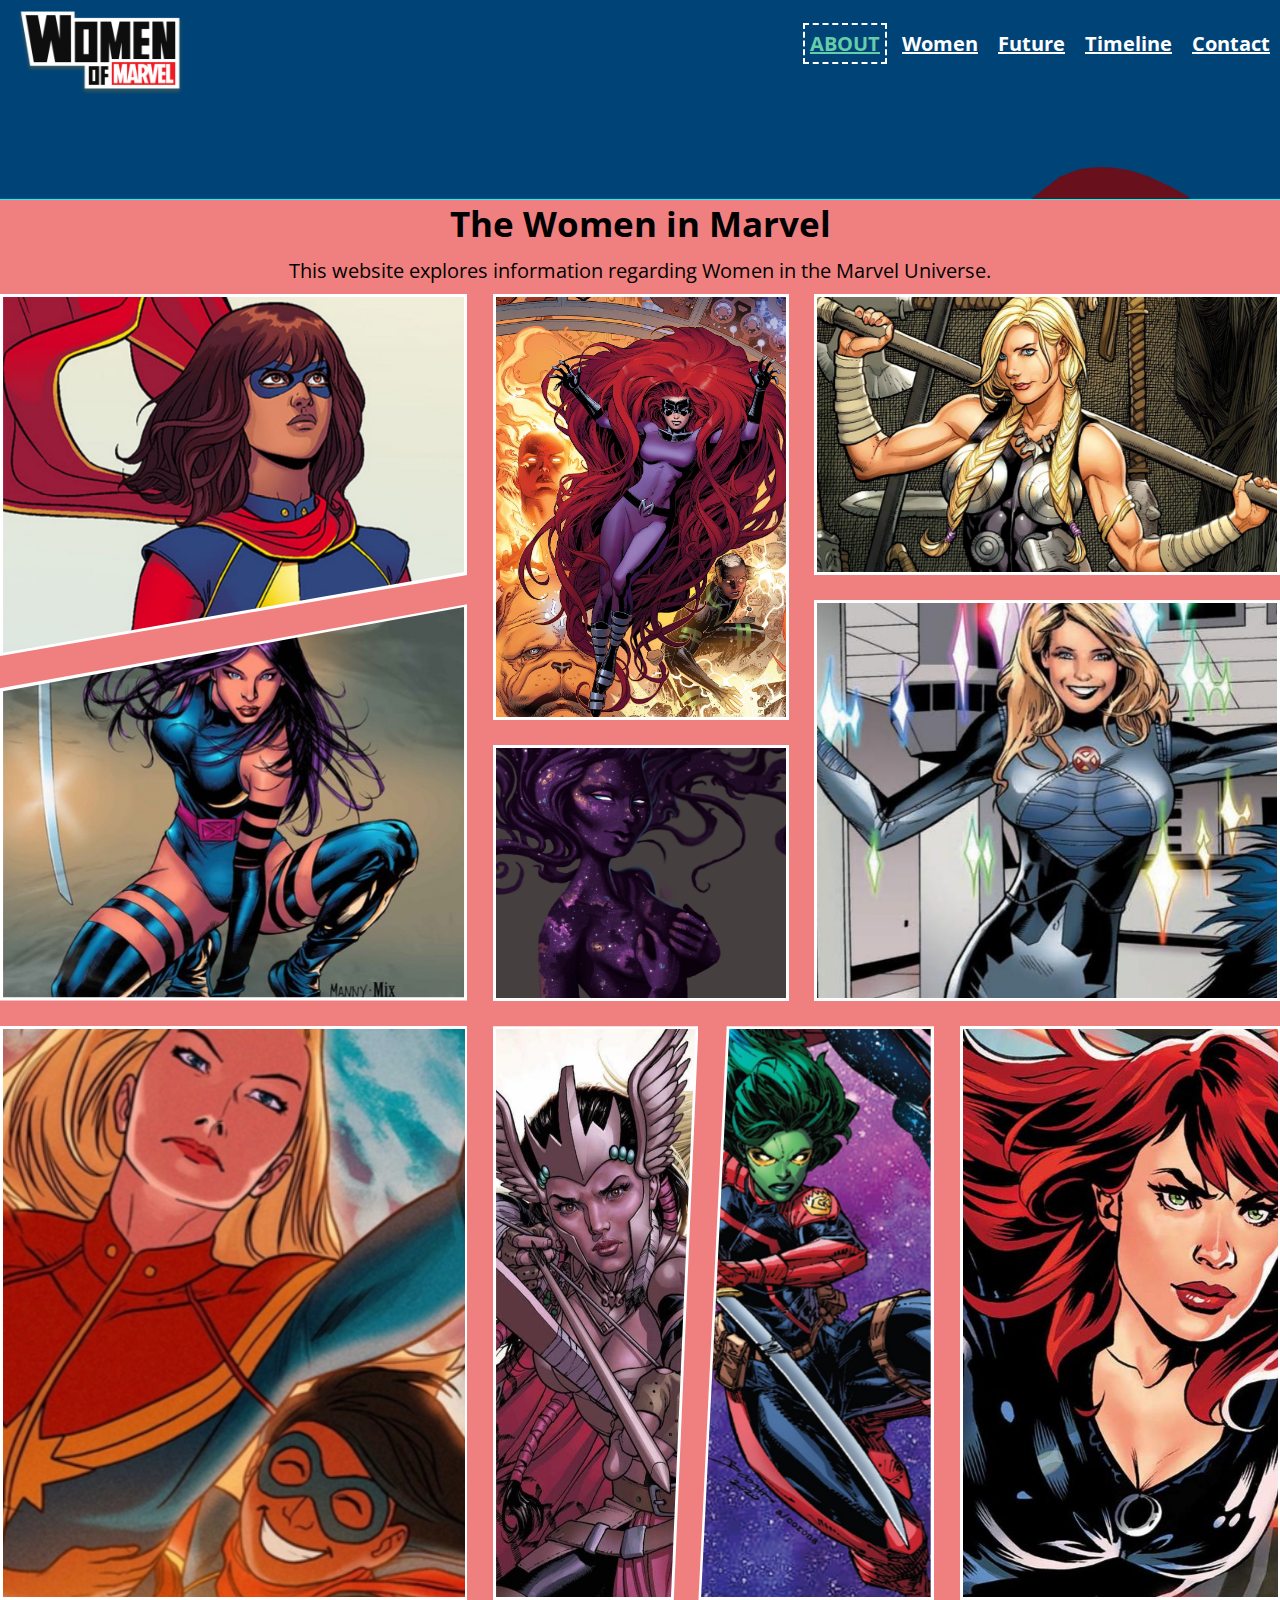
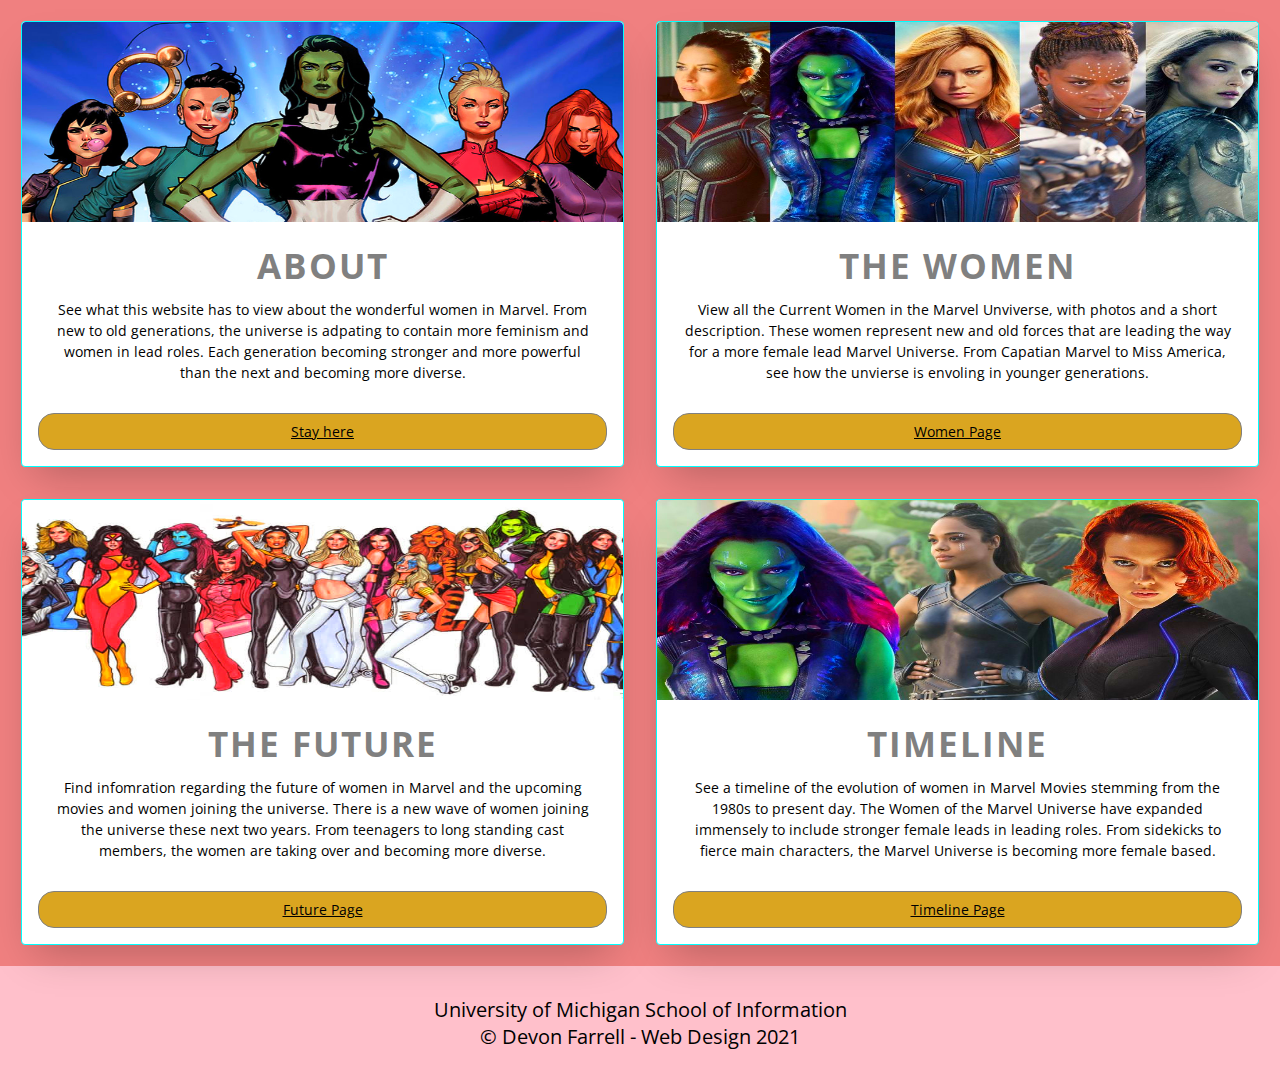
==== index.html @ 2d536907 "Add files via upload" ====
<!DOCTYPE html>
<html lang="en">
  <head>
    <meta charset="UTF-8">
    <meta name="viewport" content="width=device-width, initial-scale=1.0">
    <link href="https://fonts.googleapis.com/css?family=Open+Sans"  rel="stylesheet">
    <link rel="shortcut icon" type="image/png" href="images/Women-of-the-MCU-25fzrrv-683x1024.jpeg"/>
    <link rel="stylesheet" type="text/css" href="css/html5reset.css">
    <link rel="stylesheet" type="text/css" href="css/style.css">

  <!-- Global site tag (gtag.js) - Google Analytics -->
<script async src="https://www.googletagmanager.com/gtag/js?id=G-ZWG36BC7F6"></script>
<script>
  window.dataLayer = window.dataLayer || [];
  function gtag(){dataLayer.push(arguments);}
  gtag('js', new Date());

  gtag('config', 'G-ZWG36BC7F6');
</script>

    <!-- Imgaes obtained from  https://www.marvel.com/comics/discover/692/women-of-marvel 
      https://www.marvel.com/comics/discover/692/women-of-marvel
      https://www.marvel.com/watch/digital-series/women-of-marvel 
      https://cafemom.com/parenting/222445-marvel-inspired-baby-girl-names
      https://thetempest.co/2018/05/16/entertainment/marvel-cinematic-universe-sexism/
      https://cutewallpaper.org/23/aesthetic-marvel-wallpaper/view-page-23.html 
      https://theconversation.com/why-america-needs-marvel-superhero-kamala-khan-now-more-than-ever-72401
      https://screenrant.com/black-widow-killed-her-brother-marvel-comics/
      https://www.nytimes.com/2019/03/05/movies/captain-marvel-history.html
      https://www.google.com/search?q=she-hulk+cartoon&rlz=1C5CHFA_enUS941US941&source=lnms&tbm=isch&sa=X&ved=2ahUKEwiNkayW6Mr0AhUSH80KHfHSCnwQ_AUoAXoECAIQAw&biw=1440&bih=732&dpr=2#imgrc=QHHN707uwCcCVM
      https://x-men.fandom.com/wiki/Moonstar
      https://www.cbr.com/inhumans-medusa-abc-marvel/
      https://www.looper.com/204862/storms-entire-backstory-explained/
      https://www.pinterest.ch/pin/393783561150736973/
      https://cmro.travis-starnes.com/character_details.php?character=577
      https://www.pinterest.com/synrahe/rogue-xmen/
      https://x-men.fandom.com/wiki/Dazzler
      https://marvel.fandom.com/wiki/Gamora_Zen_Whoberi_Ben_Titan_(Earth-7528)
      https://www.marvel.com/articles/comics/kitty-pryde-is-on-a-boat
      https://marvel-dc.fandom.com/wiki/Psylocke
      https://www.denofgeek.com/movies/captain-marvel-2-is-a-ms-marvel-and-monica-rambeau-team-up-movie/
  -->


    <title>Women in Marvel</title>
    </head>

    <body>
      <div class="skip"><a href="#skip">Skip to Main Content</a></div>
      <header>
      <img src="images/900x506_1.png" alt="Women in Marvel Logo" id = "logo">
    
      <nav>
        <ul>
          <li class="current"><a href="index.html">About</a></li>
          <li><a href="women.html">Women</a></li>
          <li><a href="future.html">Future</a></li>
          <li><a href="timeline.html">Timeline</a></li>
          <li><a href="contact.html">Contact</a></li>
        </ul>
        </nav>
    
      </header>
   <main class="main" id="skip">

    <h1>The Women in Marvel</h1>
    <p>This website explores information regarding Women in the Marvel Universe.</p>

  
    <section class="grid">
      <figure>
        <img src="images/image-20170213-15803-1i7jott.jpeg" alt="Ms. Marvel Cartoon Character">
        <figcaption>
          <div><div><h3>Kamala</h3></div></div>
        </figcaption>
      </figure>
      <figure>
        <img src="images/Uncanny_Inhumans_Vol_1_1_Cheung_Connecting_Variant_B_Textless.jpeg" alt=" Medusa Cartoon Character with red hair and purple custome ">
        <figcaption>
          <div><div><h3>Medusa</h3></div></div>
        </figcaption>
      </figure>
      <figure>
        <img src="images/val_featured.jpeg" alt="Blonde Cartoon Character Valrkyie with her hammer">
        <figcaption>
          <div><div><h3>Valkryie</h3></div></div>
        </figcaption>
      </figure>
      <figure>
        <img src="images/Did8sdkWkAANkud.jpeg" alt="Psylocke Character with her blue custome and purple hair leaning downwards">
        <figcaption>
          <div><div><h3>Psylocke</h3></div></div>
        </figcaption>
      </figure>
      <figure>
        <img src="images/dalb04y-014a0afa-181f-4bcb-8e70-4d64b7e456c9.jpeg" alt="Cartoon Singularity in all purple and white eyes ">
        <figcaption>
          <div><div><h3>Singularity</h3></div></div>
        </figcaption>
      </figure>
      <figure>
        <img src="images/Alison_Blaire.jpeg" alt="Blone cartoon Dazzler with a grey coustume and smiling">
        <figcaption>
          <div><div><h3>Dazzler</h3></div></div>
        </figcaption>
      </figure>
      <figure>
        <img src="images/captain-marvel-2-kamala-khan.jpeg" alt="Old version cartoon Carol Danvers with red coustime and Ms. Marvel in the back ">
        <figcaption>
          <div><div><h3>Carol Danvers</h3></div></div>
        </figcaption>
      </figure>
      <figure>
        <img src="images/0_6acd_0.jpeg" alt=" Dani Moonstar is her godess costume holding bow and arrow">
        <figcaption>
          <div><div><h3>Dani Moonstar</h3></div></div>
        </figcaption>
      </figure>
      <figure>
        <img src="images/Gamora_Zen_Whoberi_Ben_Titan_(Earth-7528)_from_Guardians_of_the_Galaxy_Vol_6_13_cover_001.jpeg" alt=" Green cartoon Gamora lunging with a sword">
        <figcaption>
          <div><div><h3>Gamora</h3></div></div>
        </figcaption>
      </figure>
      <figure>
        <img src="images/Black-Widow-Widows-Sting-Marvel-Comic.jpeg" alt="Black Widow with logo covering her eye">
        <figcaption>
          <div><div><h3>Black Widow</h3></div></div>
        </figcaption>
      </figure>
    </section>

    <script>
      var grid = document.querySelector('.grid'),
     imgs = document.images,
     len = imgs,
     counter = 0;
 
   [].forEach.call( imgs, function( img ) {
     img.addEventListener( 'load', incrementCounter, false );
   } );
 
   function incrementCounter() {
     counter++;
     if ( counter != or == len ) {
       grid.classList.add('revelead');
     }
   }
 
   var images = document.querySelectorAll('img');
 
  //  [].forEach.call( images, function( img ) {
  //  img.addEventListener("load", function() {
  //    this.parentNode.style.opacity = '1';
  //  });
  //  });
 
  for (let image of images) {
  image.addEventListener("load", function() {
    this.parentNode.style.opacity = '1';
  });}
  

     </script> 

    <ul class="cards-index">
      <li class="cards__item">
        <div class="card-index">
          <div class="card__image">
            <img src='images/clean.jpeg' alt="The Women of Marvel">
          </div>
          <div class="card__content">
            <div class="card__title">
              <h2>About</h2>
            </div>
            <p class="card__text">
              See what this website has to view about the wonderful women in Marvel. From new to old generations, the universe is adpating to contain more feminism and women in lead roles. Each generation becoming stronger and more powerful than the next and becoming more diverse. </p>
              <a href="about.html" class="btn--block-2">Stay here</a>
          </div>
        </div>
      </li>
      <li class="cards__item">
        <div class="card-index">
          <div class="card__image">
            <img src="images/Marvels-all-female-Avengers-team-cast.jpeg" alt="Main New Women in Marvel">
          </div>
          <div class="card__content">
            <div class="card__title">
              <h2>The Women</h2>
            </div>
            <p class="card__text">
              View all the Current Women in the Marvel Unviverse, with photos and a short description. These women represent new and old forces that are leading the way for a more female lead Marvel Universe. From Capatian Marvel to Miss America, see how the unvierse is envoling in younger generations.
            </p>
            <a href="women.html" class="btn--block-2">Women Page</a>
          </div>
        </div>
      </li>
      <li class="cards__item">
        <div class="card-index">
          <div class="card__image">
            <img src="images/featured-img-of-post-222445.jpeg" alt="Cartoom Women in Marvel">
          </div>
          <div class="card__content">
            <div class="card__title">
              <h2>The Future</h2>
            </div>
            <p class="card__text">Find infomration regarding the future of women in Marvel and the upcoming movies and women joining the universe. There is a new wave of women joining the universe these next two years. From teenagers to long standing cast members, the women are taking over and becoming more diverse.</p>
            <a href="future.html" class="btn--block-2">Future Page</a>
          </div>
        </div>
      </li>
      <li class="cards__item">
        <div class="card-index">
          <div class="card__image">
            <img src="images/Marvel-MCU-Female-Team-Up-Valkyrie.jpeg" alt="Valkryie Women in Marvel Team">
          </div>
          <div class="card__content">
            <div class="card__title">
              <h2>Timeline</h2>
            </div>
            <p class="card__text">
              See a timeline of the evolution of women in Marvel Movies stemming from the 1980s to present day. The Women of the Marvel Universe have expanded immensely to include stronger female leads in leading roles. From sidekicks to fierce main characters, the Marvel Universe is becoming more female based.
            </p>
              <a href="timeline.html" class="btn--block-2">Timeline Page</a>
          </div>
        </div>
      </li>
    </ul>

</main>
<footer>
  <p>University of Michigan School of Information <br/>
    &copy; Devon Farrell - Web Design 2021</p>
</footer>
</body>
</html>
---- css/style.css ----
body{
	background-color: lightcoral;
	font-size: 14px;
	/* margin: 0;
	padding: 0; */
	font-family: 'Open Sans', serif;
  }
  
img#logo{
	width: 200px;
	height: 100px;
}


.flip-box img{
	width: 500px;
	height: 200px;

}

p{
	font-size:20px;
	text-align: center;
	padding:10px;
}

.column-2 p{
	font-size: 16px;
}

.flip-box-back h2{
	font-size: 25px;
	font-weight: bold;
}

.flip-box-back p, .flip-box-back h2{
	padding: 10px;
}


h1, h2{
	text-align: center;
	font-weight: bold;
	font-size:35px;
  }

h3{
	  font-size: 25px;
  }

.card h2{
	  font-size:30px;
  }

li.current a{
	color: mediumaquamarine;
	text-transform: uppercase;
	border: 2px dashed white;
}


/* nav ul{
	list-style-type: none;
} */
  
nav li{
	display: inline;
	padding: 5px;
}
  
nav{
	padding: 25px 0;     
	text-align: left;
  }


nav a{
	color: white;
	font-weight: bold;
	text-decoration: underline;
	font-size: 20px;
	padding: 5px;
  }

 

.skip a{
    background: white;
    left: 0;
    padding: 6px;
    position: absolute;
    top: -40px;
    -webkit-transition: top 1s ease-out;
    transition: top 1s ease-out;
    z-index: 1;
  }

.skip a:focus{
    top: 20px;
    color: black;
    text-decoration-style: solid;
  }

header{
	background-color: blue;
	width: 100%;
	/* height: 100px; */
	border-bottom: 1px solid aqua;
	background-attachment: fixed; 
	background-position: center; 
	background-size: cover; 
	color: white;
	background-image: url("../images/High_resolution_wallpaper_background_ID_77700576541.jpeg");
	background-repeat: no-repeat;
  }

footer{
	  text-align: center;
	  background-color: pink;
	  padding: 20px;
  }

  /* moblie */

header{
	display: flex;
	flex-direction: column;
	align-items: center;
}
 
nav ul {
	display: flex;
	flex-direction: column;
	justify-content: space-between; 
} 

  /* Page One */

  .btn--block-2{
	background-color: goldenrod;
	border: 1px solid grey;
	border-radius: 1rem;
	color: black;
	text-align: center;
	padding: 0.5rem;
  }
  
  .btn--block {
	display: block;
	width: 100%;
  }
   
  .cards-index {
	display: flex;
	flex-wrap: wrap;
	list-style: none;
	margin: 5px;
	padding: 0;
  }
  
  .cards__item {
	display: flex;
	padding: 1rem;
   
  }
  
  .card-index {
	background-color: white;
	border: 1px solid aqua;
	border-radius: 0.25rem;
	box-shadow: 0 20px 40px -14px rgba(0,0,0,0.25);
	display: flex;
	flex-direction: column;
	overflow: hidden;
	
	}
  
  
  .card__content {
	display: flex;
	flex: 1 1 auto;
	flex-direction: column;
	padding: 1rem;
  }
  
.card__image {
	background-position: center center;
	background-repeat: no-repeat;
	background-size: cover;
	border-top-left-radius: 0.25rem;
	border-top-right-radius: 0.25rem;
	filter: contrast(70%);
	filter: saturate(180%);
	overflow: hidden;
	position: relative;
	transition: filter 0.5s cubic-bezier(.43,.41,.22,.91);
   
  }
  
  
.card__title {
	color: gray;
	font-size: 1.25rem;
	font-weight: 300;
	letter-spacing: 2px;
	text-transform: uppercase;
  }
  
  .card__text {
	flex: 1 1 auto;
	font-size: 0.875rem;
	line-height: 1.5;
	margin-bottom: 1.25rem;
  }
  

.grid {
	position: relative;
	display: grid;
	grid-template-columns: 1.167fr 0.45fr .225fr 0.3fr 0.8fr;
	grid-template-rows: 0.44fr 0.1875fr 0.4fr .9fr;
	grid-gap: var(--gutter);
  } 
 
  .grid {
    grid-template-columns: 1fr;
  }
  /* .grid figure {
    grid-column-end: div 1!important;
    grid-row: auto!important;
  }  */
  
  .grid figure {
	overflow: hidden;
	background: var(--main-color);
	position: relative;
	opacity: 0;
	transition: .2s;
  
	/* Fix for Safari 10  */
	 display: flex;
	flex-direction: column;
  }
  
  .grid figure img {
	vertical-align: middle;
	width: 100%;
	height: 100%;
	object-fit: cover;
	transition: .2s;
	will-change: transform;
	clip-path:
	  polygon(
		var(--border-width) var(--border-width),
		calc(100% - var(--border-width)) var(--border-width),
		calc(100% - var(--border-width)) calc(100% - var(--border-width)),
		var(--border-width) calc(100% - var(--border-width))
	  );
  
	/* Fix for Safari 10 */
	flex-grow: 1;
  }
  
  /* figure:hover img {
	/*transform: scale(.995);*/
  /* } */ 
  
  /* ========= LAYOUT AND CLIP-PATH ======== */
  
  .grid figure:nth-child(1) {
	grid-column: 1 / 2;
	grid-row: 1 / 3;
	clip-path: polygon(0 0, 100% 0, 100% 66%, 0% 85%);
  }
  .grid figure:nth-child(1) img {
	clip-path:
	  polygon(
		var(--border-width) var(--border-width),
		calc(100% - var(--border-width)) var(--border-width),
		calc(100% - var(--border-width)) calc(66% - var(--border-width)),
		var(--border-width) calc(85% - var(--border-width))
	  );
	/*min-height: 30.5vw;*/
  }
  
  .grid figure:nth-child(2) {
	grid-column: 2 / 4;
	grid-row: 1 / 3;
  }
  
  .grid figure:nth-child(3) {
	grid-column: 4 / 6;
	grid-row: 1 / 2;
  }
  
  .grid figure:nth-child(4) {
	grid-column: 1 / 2;
	grid-row: 2 / 4;
	clip-path: polygon(0 22%, 100% 4px, 100% 100%, 0% 100%);
  }
  .grid figure:nth-child(4) img {
	clip-path:
	  polygon(
		var(--border-width) calc(22% + var(--border-width)),
		calc(100% - var(--border-width)) 7px,
		calc(100% - var(--border-width)) calc(100% - var(--border-width)),
		var(--border-width) calc(100% - var(--border-width))
	  );
  }
  
  .grid figure:nth-child(5) {
	grid-column: 2 / 4;
	grid-row: 3 / 4;
  }
  
  .grid figure:nth-child(6) {
	grid-column: 4 / 6;
	grid-row: 2 / 4;
  }
  
  .grid figure:nth-child(7) {
	grid-column: 1 / 2;
	grid-row: 4 / 5;
  }
  
  .grid figure:nth-child(8) {
	grid-column: 2 / 3;
	grid-row: 4 / 5;
	clip-path: polygon(
	  0 0,
	  100% 0,
	  88% 100%,
	  0% 100%
	);
	/*width: 115%;*/
	width: calc(100% + var(--gutter));
  }
  .grid figure:nth-child(8) img {
	clip-path:
	  polygon(
		var(--border-width) var(--border-width),
		calc(100% - var(--border-width)) var(--border-width),
		calc(88% - var(--border-width)) calc(100% - var(--border-width)),
		var(--border-width) calc(100% - var(--border-width))
	  );
  }
  
  .grid figure:nth-child(9) {
	grid-column: 3 / 5;
	grid-row: 4 / 5;
	clip-path: polygon(12% 0, 100% 0, 100% 100%, 0% 100%);
  }
  .grid figure:nth-child(9) img {
	clip-path:
	  polygon(
		calc(12% + var(--border-width)) var(--border-width),
		calc(100% - var(--border-width)) var(--border-width),
		calc(100% - var(--border-width)) calc(100% - var(--border-width)),
		var(--border-width) calc(100% - var(--border-width))
	  );
  }
  
  /* ======= CAPTION ======= */
  
  .grid figcaption {
	position: absolute;
	bottom: 0;
	left: 0;
	width: 100%;
	text-align: center;
	z-index: 2;
  }
  .grid figure:nth-child(1) figcaption {
	bottom: 15%;
	height: 17%;
	text-align: left;
	padding-left: 5%;
  }
  
  .grid figcaption h3 {
	font-weight: 400;
	color:  red;
	margin-bottom: 5px;
	font-size: calc(.5em + 1.7vw);
	/* line-height: 0.3;  */
  }
  
  /* Caption effect */
  
  figure:hover figcaption div {
	transform: none;
  }
  
  figure:hover figcaption:before,
  figure:hover figcaption:after {
	transform: scaleY(1);
  }
  
  figcaption:before,
  figcaption:after {
	content: '';
	position: absolute;
	bottom: 0;
	left: 0;
	width: 100%;
	background: white;
	height: 150%;
	transition: .3s;
	transform: scaleY(0);
	transform-origin: bottom;
	z-index: -1;
  }
  
  figcaption:before {
	clip-path: polygon(0% 0%, 100% 15%, 100% 100%, 0% 100%);
  }
  
  figcaption:after {
	height: 120%;
	background: rgb(0,0,0, 0.7);
	clip-path: polygon(0% 15%, 100% 0%, 100% 100%, 0% 100%);
  }
  
  figcaption div {
	margin: 0;
	transition: .3s transform;
	will-change: transform;
	backface-visibility: hidden;
  }
  
  figcaption > div {
	overflow: hidden;
	display: inline-block;
	transform: translateY(100%);
  }
  
  figcaption > div div {
	transform: translateY(-100%);
	display: inline-block;
  }
  

  :root {
	--main-color: white;
	--border-width: .24vw;
	--gutter: 2vw;
  }

 

  
/* Page Three */

*, *::before, *::after {
	box-sizing: border-box;
  }
  
  body .container-5 {
	margin: 0;
	color: white;
	background-color: white;
	font: 0/1 'Oswald', sans-serif;
	text-align: center;
  }
  
  .container-5 {
	margin: 0 auto;
	padding: 20px 5px;
  }
  
  .container-5 h1 {
	margin: 0 5px 15px;
	font-size: 45px;
	line-height: 1.2;
	color: black;
	text-transform: uppercase;
	text-shadow: 0 0 20px aqua;
  }
  
  /* .marvel {
	color: magenta;
  } */
  
  .container-5 input {
	position: absolute;
	left: -9999px;
  }
  
  .container-5 label {
	display: inline-block;
	position: relative;
	width: 200px;
	margin: 5px;
	padding: 10px 10px 10px 38px;
	background-color: #000;
	font-size: 18px;
	white-space: nowrap;
	cursor: pointer;
  }
  
  .container-5 label::before {
	content: '';
	display: block;
	position: absolute;
	top: 10px;
	left: 10px;
	width: 18px;
	height: 18px;
	border: 2px solid #fff;
	background-color: white;
  }
  
  .container-5 input:focus + label{ 
	outline: 1px solid #fff;
  }

  
  .container-5 input:checked + label::before{
	background-color: #c00;
  }

  
  /* width is controlled here and in media queries to ensure that there's always an even number of columns (prevents orphans) */
  .characters {
	display: inline-block;
	width: 100px;
	list-style-type: none;
	margin: 15px -5px 0;
	padding: 0;
  }

  .characters {
    width: 400px;
  } 
  
  .characters li {
	display: inline-block;
	position: relative;
	margin: 10px;
	padding: 0;
	width: 100px;
	height: 100px;
  }
  
  .characters h2 {
	display: none;
	position: absolute;
	z-index: 2;
	top: 70px;
	left: 0px;
	right: 0px;
	margin: 0;
	padding: 4px;
	border: 1px solid #fff;
	color: #fff;
	background-color: #000;
	font-size: 14px;
	font-weight: normal;
  }
  
  .characters img {
	width: 100px;  
	height: 100px;
	border: 4px solid #fff;
	border-radius: 50%;
	background-color: #fff;
	box-shadow: 0 0 20px #000;
	opacity: .25;
	transform: scale(.5);
  }
  
  #original:checked ~ .characters [data-teams~="original"] h2,
  #force:checked ~ .characters [data-teams~="force"] h2,
  #factor:checked ~ .characters [data-teams~="factor"] h2,
  #hellfire:checked ~ .characters [data-teams~="hellfire"] h2 {
	display: block;
  }
  
  #original:checked ~ .characters [data-teams~="original"] img,
  #force:checked ~ .characters [data-teams~="force"] img,
  #factor:checked ~ .characters [data-teams~="factor"] img,
  #hellfire:checked ~ .characters [data-teams~="hellfire"] img {
	animation: avatar .3s forwards;
  }
  
  /* fade in and expand image to full size, with a slight bounce */
  @keyframes avatar {
	70% {
	  opacity: 1;
	  transform: scale(1.1);
	}
	100% {
	  opacity: 1;
	  transform: scale(1);
	}
  }

.slideshow-container {
	position: relative;
	background: #f1f1f1f1;
  }
  
 
.mySlides {
	display: none;
	padding: 80px;
	text-align: center;
  }
  
  
.prev, .next {
	cursor: pointer;
	position: absolute;
	top: 50%;
	width: auto;
	margin-top: -30px;
	padding: 16px;
	color: #888;
	font-weight: bold;
	font-size: 20px;
	border-radius: 0 3px 3px 0;
	user-select: none;
  }
  
  
.next {
	position: absolute;
	right: 0;
	border-radius: 3px 0 0 3px;
  }
  

.prev:hover, .next:hover {
	background-color: rgba(0,0,0,0.8);
	color: white;
  }
  
.dot-container {
	text-align: center;
	padding: 20px;
	background: #ddd;
  }
  
.dot {
	cursor: pointer;
	height: 15px;
	width: 15px;
	margin: 0 2px;
	background-color: #bbb;
	border-radius: 50%;
	display: inline-block;
	transition: background-color 0.6s ease;
  }
  
.active, .dot:hover {
	background-color: #717171;
  }
  
q {
	font-style: italic;
}
  

.author {
	color: cornflowerblue;
}

.character{
	display: grid;
}


.column-2 {
	float: left;
	width: 50%;
	padding: 10px;
	background-color: white;
  }
  
.row-2:after {
	content: "";
	display: table;
	clear: both;
  }
  
* {
	box-sizing: border-box;
  }

button {
	height: 4em;
	width:130px;
	padding: 1.5em auto;
	margin: 1em auto;
	background-color:#f1f2ec;
	border: none;
	border-radius: 3px;
	color: black;
	text-transform: uppercase;
	letter-spacing: 0.5em;
	transition: all 0.2s cubic-bezier(.4,0,.2,1); 
	
}


  
  /* Page Two */


.container-4 {
	display: flex;
	flex-wrap: wrap;
	max-width: 800px;
	margin: 0 auto;
}

.single-box, .box-right {
	display: flex;
	flex-wrap: nowrap;
	justify-content: center;
	width: 100%;
}
.date-area {
	display: flex;
	background: linear-gradient(to right, #e7e7e7 45%, #000 45%, #000 45%, #e7e7e7 50%);
	order: 2;
	text-align: center;
	color: black;
	font-size: 28px;
	flex-basis: 100px;
}

.date-area>span {
	font-size: 20px;
	line-height: 70px;
	margin: auto;
	background: #14b6c1;
	width: 70px;
	height: 70px;
	border-radius: 50%;
}
.content-4 {
	text-align: center;
	padding: 20px;
	border-radius: 25px;
	color: black;
	order: 3;
	width: 80%;
	padding-left: 10px;
	background: #fff;
}
.content-4 {
	margin-bottom: 3%;
}

.content-4 h2 {
	margin: 0;
	font-size: 14px;
	text-transform: uppercase;
}
.content-4 h3 {
	margin: 5px;
	font-size: 14px;
	color: #000;
}


  /* Women Page */
  
.card {
	box-shadow: 0 4px 8px 0 rgba(0, 0, 0, 0.2); 
	padding: 16px;
	text-align: center;
	background-color: #f1f1f1;
	border: 1px solid aqua;
  }



.cards h2{
	font-size: 20px;
}

.cards p{
	font-size: 16px;
}

.cards {
	max-width: 1200px;
	margin: 0 auto;
	display: grid;
	grid-gap: 1rem;
	padding:10px;
	align-self:center;
  }



  /* Contact Form Page */

.flip-card {
	display: flex;
	background-color: transparent;
	width: 300px;
	height: 300px;
	border: 1px solid #f1f1f1;
	perspective: 1000px; /* Remove this if you don't want the 3D effect */
	margin: auto;
	justify-content: center;
  }

  div.flip-card-front img{
	  width: 300px;
	  height: 300px;
  }
  
  .flip-card-inner {
	position: relative;
	width: 100%;
	height: 100%;
	text-align: center;
	transition: transform 0.8s;
	transform-style: preserve-3d;
  }
  
 
  
.flip-card:hover .flip-card-inner,
.flip-card:focus-within .flip-card-inner,
.flip-card:active .flip-card-inner,
.flip-card:focus .flip-card-inner {
  transform: rotateY(180deg);
}


.flip-card-front, .flip-card-back {
	position: absolute;
	width: 100%;
	height: 100%;
	-webkit-backface-visibility: hidden; /* Safari */
	backface-visibility: hidden;
  }
  
  .flip-card-front {
	background-color: #bbb;
	color: black;
  }
  
  .flip-card-back {
	background-color: lightblue;
	color: black;
	transform: rotateY(180deg);
  }




  input[type=text], select, textarea{
	width: 100%;
	padding: 12px;
	border: 1px solid #ccc;
	border-radius: 4px;
	box-sizing: border-box;
	resize: vertical;
  }
  

  label {
	padding: 12px 12px 12px 0;
	display: inline-block;
  }
  
  input[type=submit] {
	background-color: rgb(0,255,255, 0.7)	
	;
	color: black;
	padding: 12px 20px;
	border: none;
	border-radius: 4px;
	cursor: pointer;
	float: right;
  }
  

  .container-2 {
	border-radius: 5px;
	background-color: #f2f2f2;
	padding: 20px;
  }
  
 
  .col-25 {
	float: left;
	width: 25%;
	margin-top: 6px;
  }
  

  .col-75 {
	float: left;
	width: 75%;
	margin-top: 6px;
  }
  
  .row-3:after {
	content: "";
	display: table;
	clear: both;
  }

  .col-25, .col-75, input[type=submit] {
    width: 100%;
    margin-top: 0;
  }

  /* animation */


#logo{
	animation-name: logo;
	animation-duration: 5s;
  }

@keyframes logo{
	from {opacity: 0.0; width: 50px;}
	to {opacity: 1.0; width: 200px;} 
  }	 

  

@media screen and (min-width:600px) { 

	img{
		height: 200px;
		width:100%;
	}


	div .card{
		/* height: 550px; */
		height: 100%;
		border: 2px solid aqua;
	}


	div .column {
	  grid-column: 2;
	  width: 50%;
	  padding-top: 20px;
	  margin-bottom: 20px;
	}

	
	  header {
		display: flex;
		flex-direction: row;
		align-items: start;
		justify-content: space-between;
		top: 0;
		width: 100%;
		height: 200px;
		/* width: 100%;
		position: fixed; */
	  }

	nav ul{
		display: flex;
		flex-direction: row;
	  }

	.cards {
		grid-template-columns: repeat(2, 1fr);
	}

	.cards__item{
		width:50%;
		
	}

	.cards_item::before {
		padding-top: 66.6%;
	  }

	.content-4, .custom {
		width: 40%;
	}
	.box-right .content-4 {
		order: 1;
		padding-right: 10px;
		border-radius: 25px;
	}
	.box-right .custom {
		order: 3;
	}

	.characters {
		width: 720px;
	  }

	  .characters img {
		width: 100px;
	  }
	
	.container-5 h1 {
		font-size: 60px;
	
	}

	.grid{
		grid-template-columns: 1.167fr 0.45fr .225fr 0.3fr 0.8fr;
	grid-template-rows: 0.44fr 0.1875fr 0.4fr .9fr;
	}

	/* .grid {
		grid-template-columns: 1fr 1fr;
		grid-template-rows: 200px;
		grid-auto-rows: 200px;
	  } 
		.grid figure {
		grid-column: auto!important;
		grid-row: auto!important;
		clip-path: unset!important;
	  }
	 
	  .grid figure:nth-child(2),
	  .grid figure:nth-child(8),
	  .grid figure:nth-child(9),
	  .grid figure:nth-child(10) {
		grid-row: auto / span 2 !important;
		width: auto;
	  }   */

}
	

@media screen and (min-width: 850px) { 
	img{
		height: 200px; 
		width: 100%;
	}


	div .card{
		height: 100%;
		border: 2px solid aqua;
	}

	div .column {
	  width: 50%;
	  padding-top: 20px;
	  margin-bottom: 20px;
	}

	header {
		display: flex;
		flex-direction: row;
		align-items: start;
		justify-content: space-between;
		top: 0;
		width: 100%;
		/* width: 100%;
		position: fixed; */
	  }

	  .nav ul{
		display: flex;
		flex-direction: row;
	  }

	  .cards {
		  grid-template-columns: repeat(3, 1fr);
  		}


	.cards_item::before {
		padding-top: 66.6%; 
	  }

	
	.cards__item{
		width:50%;
		
	}

	.cards__image{
		width: 80%;
		
	}

	.cards_item::before {
		padding-top: 66.6%;
	  }

	.content-4, .custom {
		width: 40%;
	}
	.box-right .content-4 {
		order: 1;
		padding-right: 10px;
		border-radius: 25px;
	}
	.box-right .custom {
		order: 3;
	}

	.characters {
		width: 960px;
	  }

	.characters img {
		width: 100px;
	  }

	.grid figure:nth-child(1) figcaption {
		padding-left: 0;
		height: 40px;
	  }

	





}

@media screen and (prefers-reduced-motion: reduce){

	#logo{
		animation: none;
	  }

	.flip-card-inner {
        transition: transform none;
    }

	#original:checked ~ .characters [data-teams~="original"] img,
	#force:checked ~ .characters [data-teams~="force"] img,
	#factor:checked ~ .characters [data-teams~="factor"] img,
	#hellfire:checked ~ .characters [data-teams~="hellfire"] img {
		animation: none;
		opacity: 100%;
	}

	figure:hover figcaption:before,
  figure:hover figcaption:after{
	  transform: none;
  }

	figcaption div {
		transform: none;
	}

	figcaption > div div{
		transform: none;
	}

	figcaption:before,
  figcaption:after {
	  transform: none;
  }

}
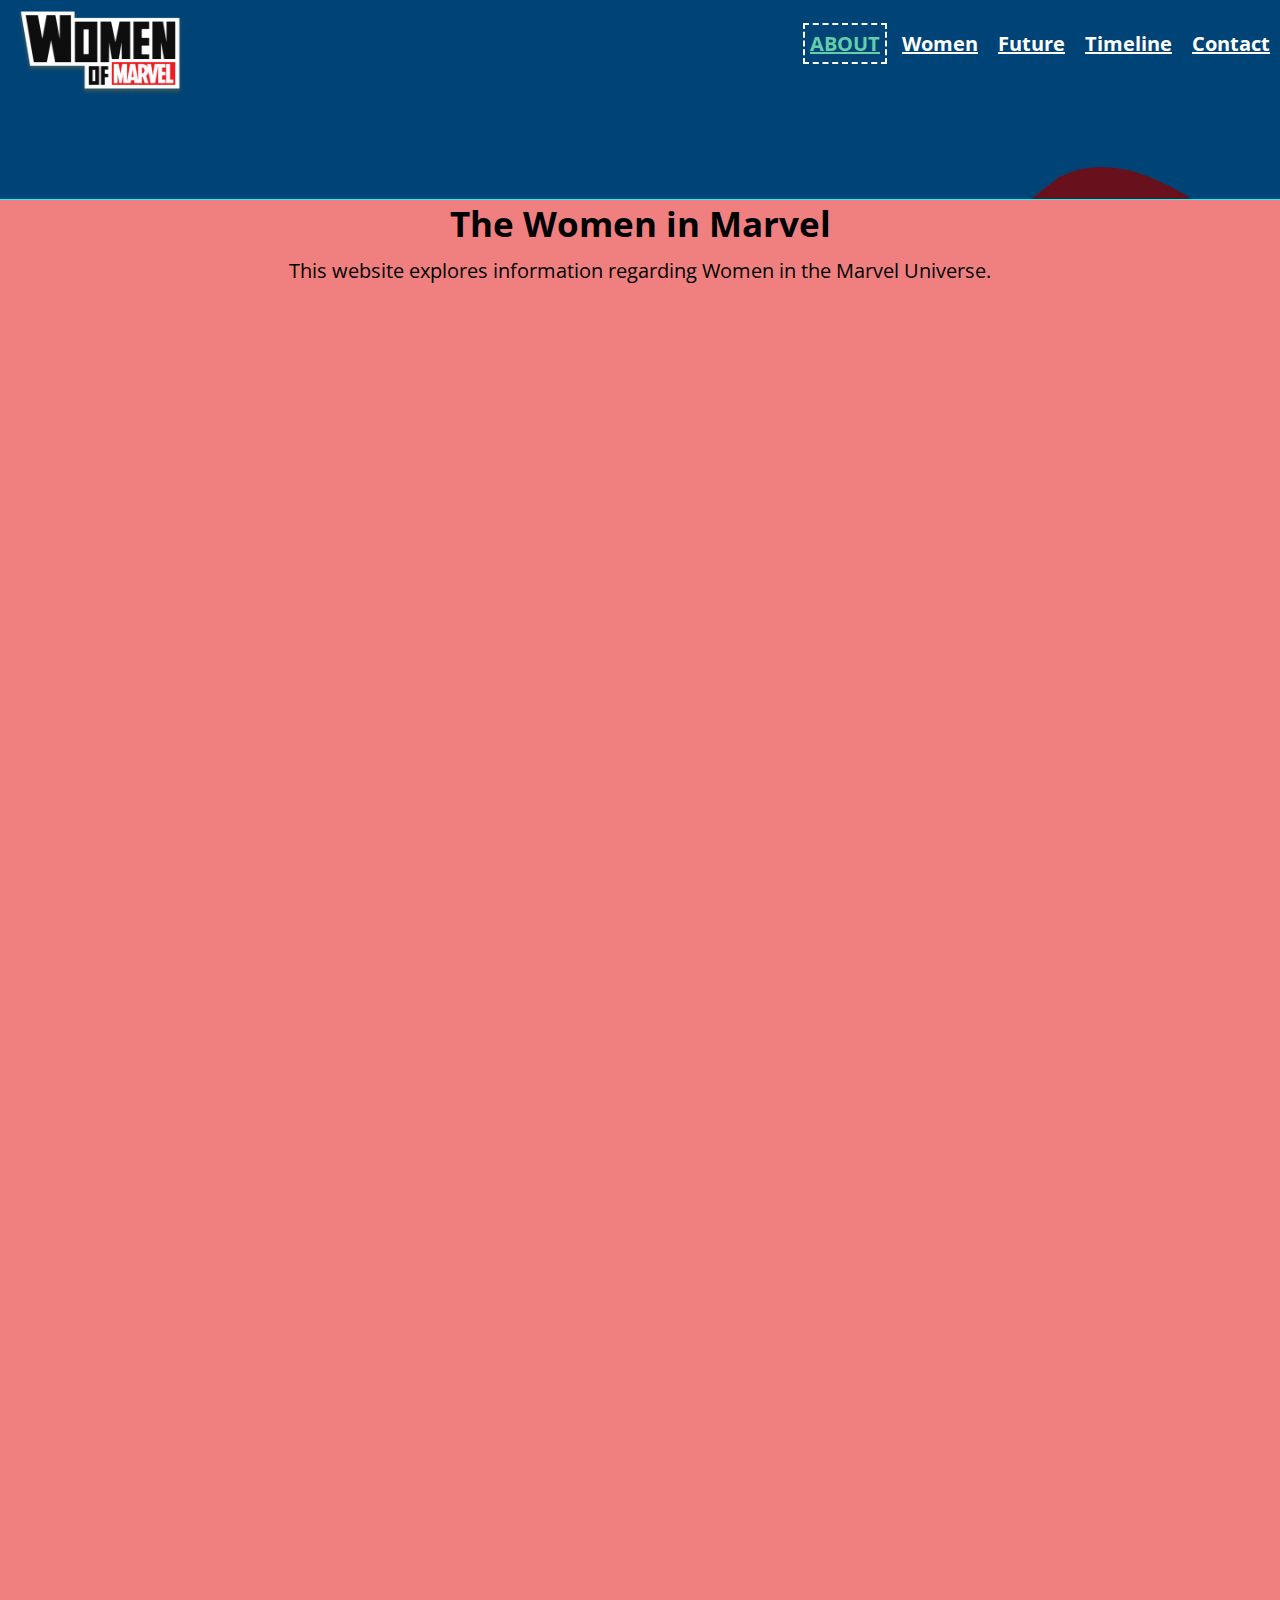
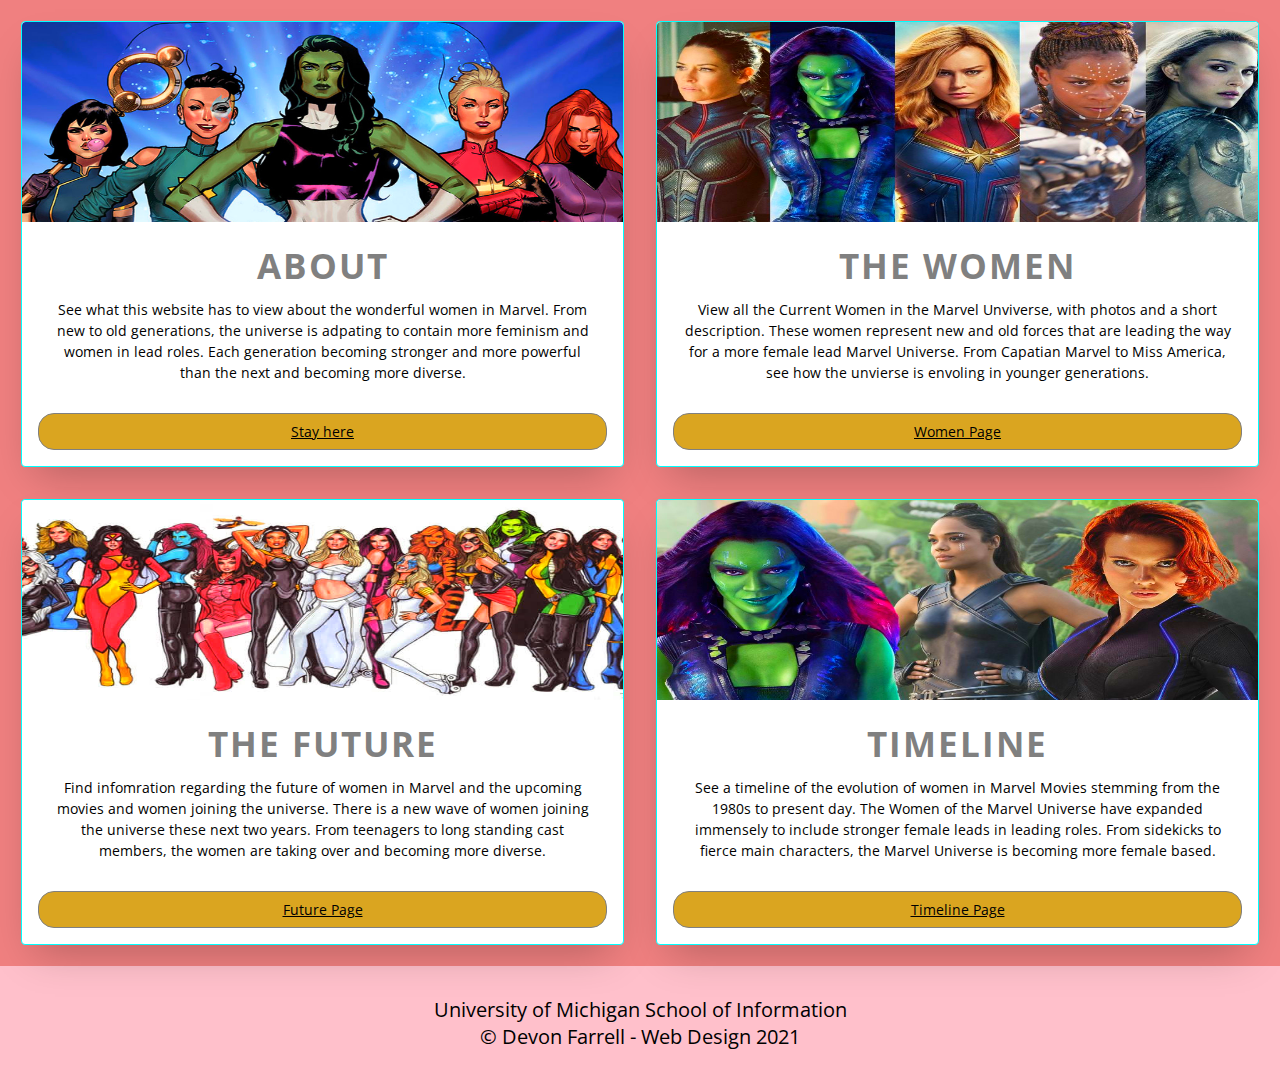
==== commit 2b70f1aa: "Add files via upload" ====
--- a/index.html
+++ b/index.html
@@ -140,20 +140,20 @@
      img.addEventListener( 'load', incrementCounter, false );
    } );
  
-   function incrementCounter() {
-     counter++;
-     if ( counter != or == len ) {
-       grid.classList.add('revelead');
-     }
-   }
+  //  function incrementCounter() {
+  //    counter++;
+  //    if ( counter === len ) {
+  //      grid.classList.add('revelead');
+  //    }
+  //  }
  
    var images = document.querySelectorAll('img');
  
-  //  [].forEach.call( images, function( img ) {
-  //  img.addEventListener("load", function() {
-  //    this.parentNode.style.opacity = '1';
-  //  });
-  //  });
+   [].forEach.call( images, function( img ) {
+   img.addEventListener("load", function() {
+     this.parentNode.style.opacity = '1';
+   });
+   });
  
   for (let image of images) {
   image.addEventListener("load", function() {
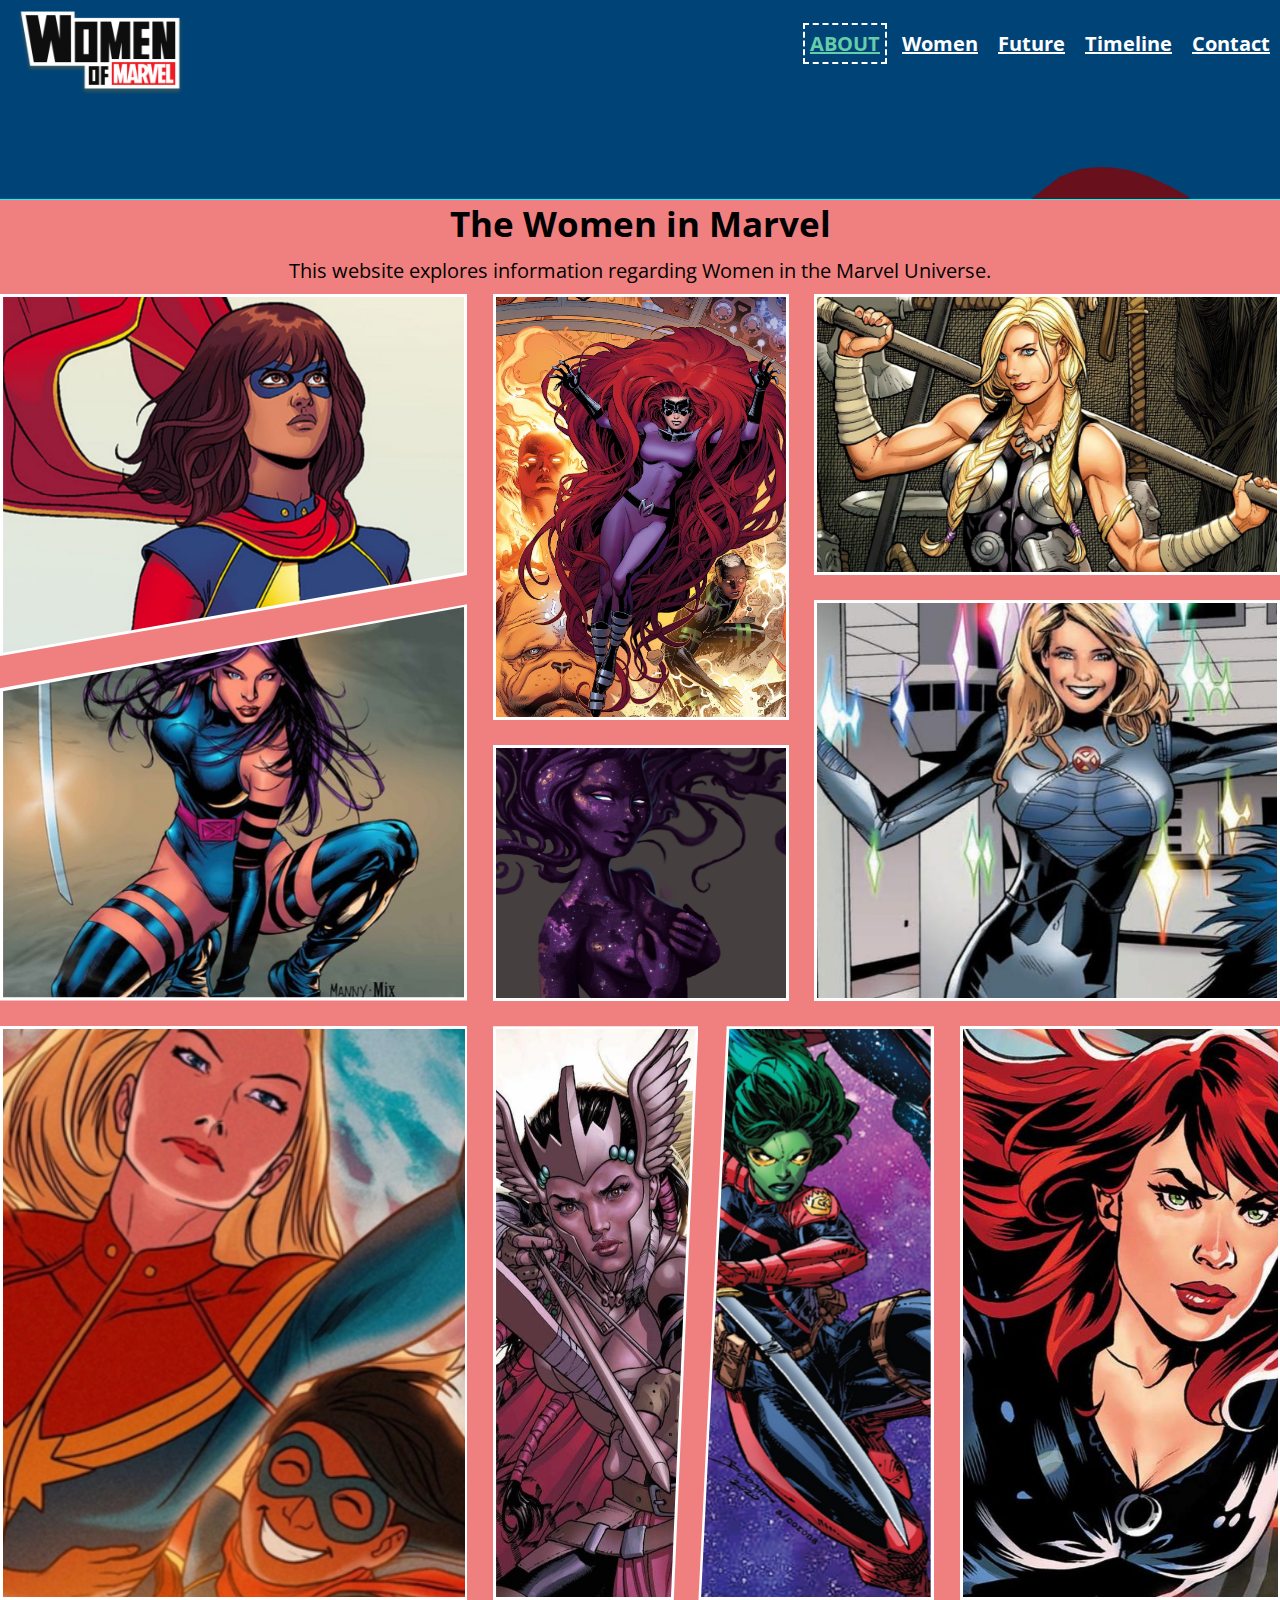
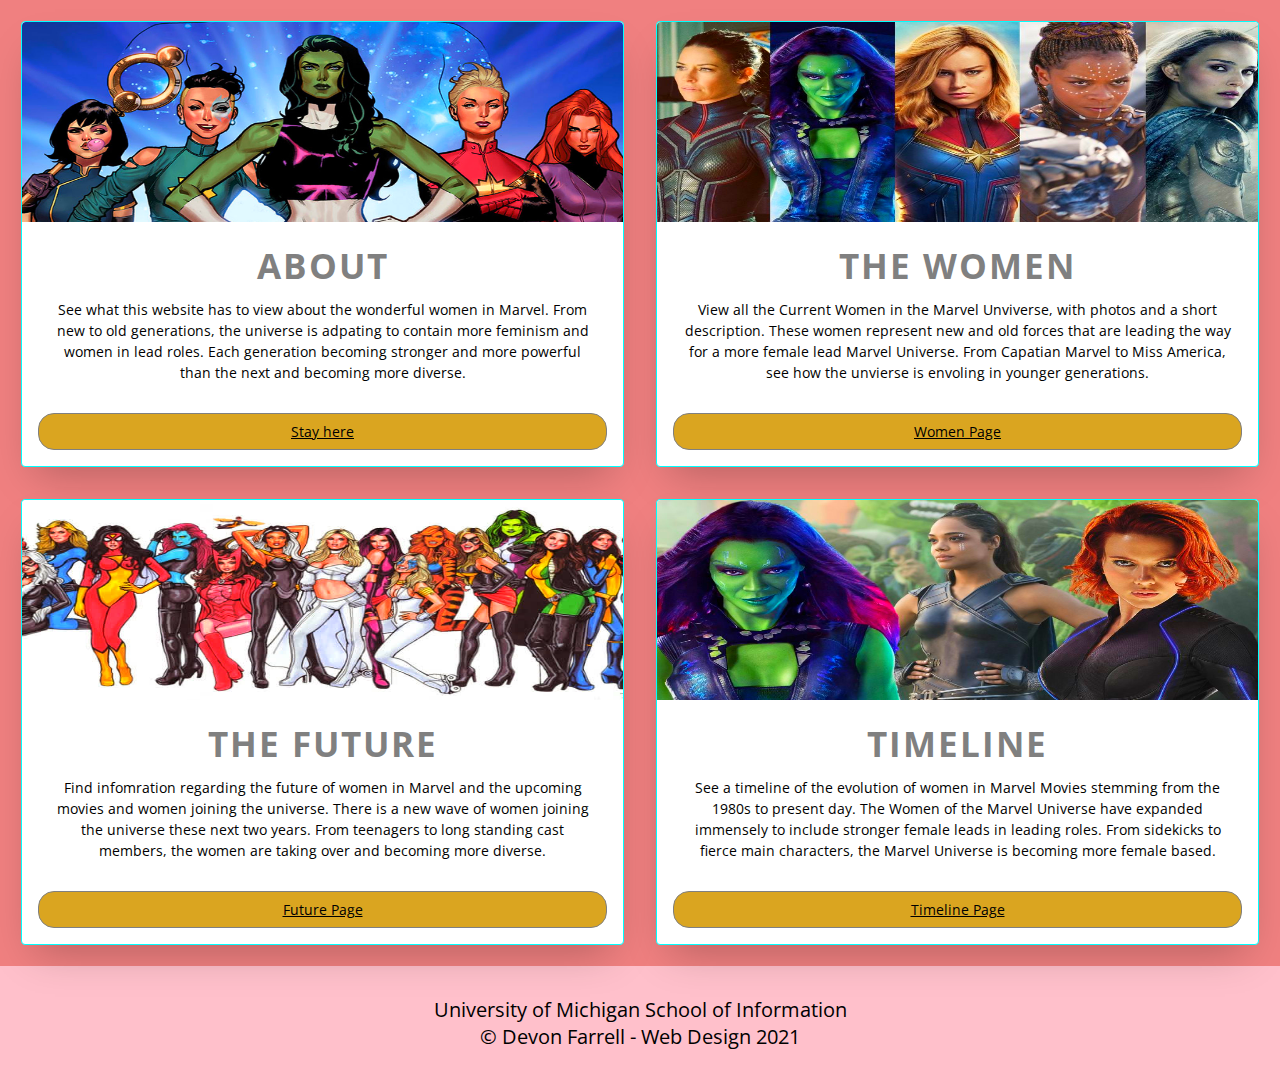
==== commit 85d11c75: "Add files via upload" ====
--- a/index.html
+++ b/index.html
@@ -136,9 +136,9 @@
      len = imgs,
      counter = 0;
  
-   [].forEach.call( imgs, function( img ) {
-     img.addEventListener( 'load', incrementCounter, false );
-   } );
+  //  [].forEach.call( imgs, function( img ) {
+  //    img.addEventListener( 'load', incrementCounter, false );
+  //  } );
  
   //  function incrementCounter() {
   //    counter++;
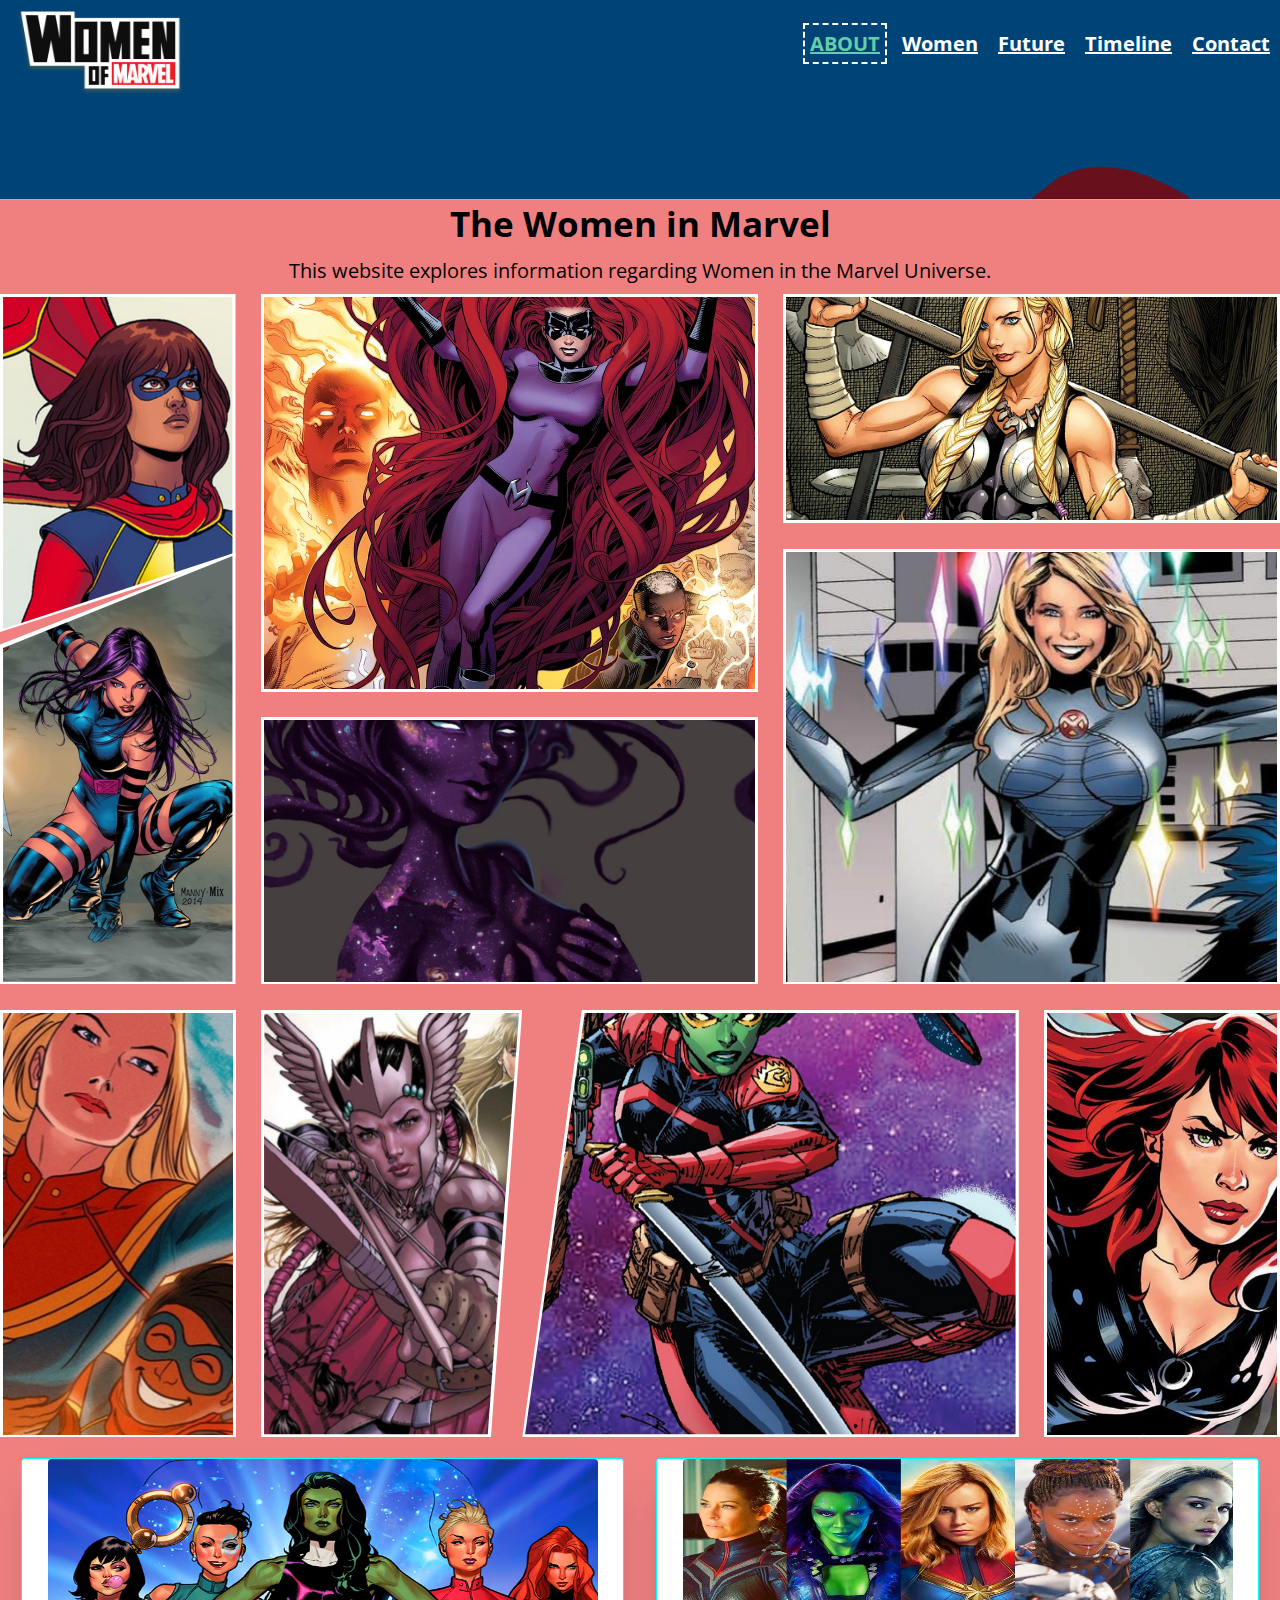
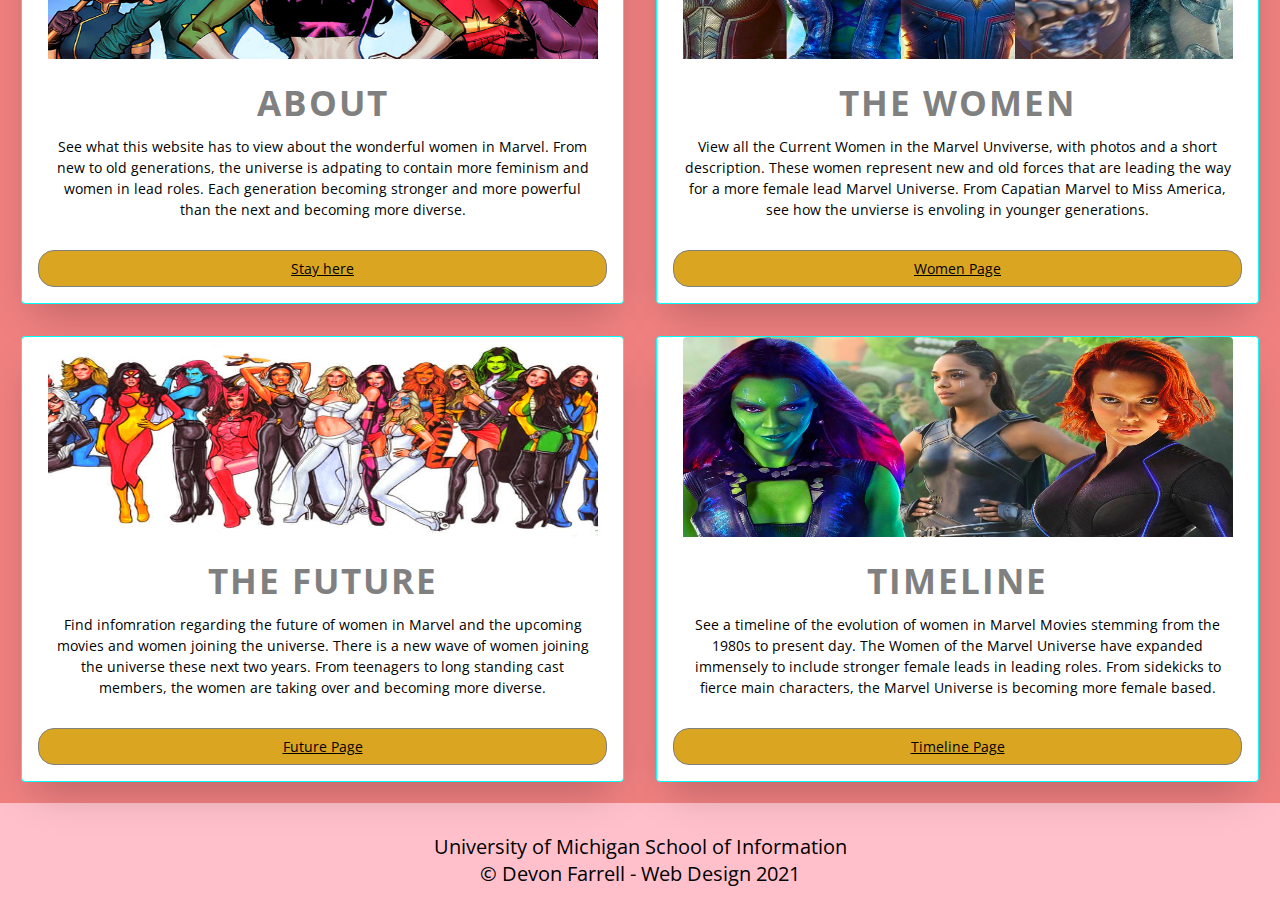
==== commit 67fe915c: "Add files via upload" ====
--- a/index.html
+++ b/index.html
@@ -39,6 +39,7 @@
       https://www.marvel.com/articles/comics/kitty-pryde-is-on-a-boat
       https://marvel-dc.fandom.com/wiki/Psylocke
       https://www.denofgeek.com/movies/captain-marvel-2-is-a-ms-marvel-and-monica-rambeau-team-up-movie/
+      Marvel Turotial to help with beginning: https://codepen.io/dannievinther/pen/EvVggR 
   -->
 
 
@@ -71,97 +72,65 @@
       <figure>
         <img src="images/image-20170213-15803-1i7jott.jpeg" alt="Ms. Marvel Cartoon Character">
         <figcaption>
-          <div><div><h3>Kamala</h3></div></div>
+          <div><div><h2>Kamala</h2></div></div>
         </figcaption>
       </figure>
       <figure>
         <img src="images/Uncanny_Inhumans_Vol_1_1_Cheung_Connecting_Variant_B_Textless.jpeg" alt=" Medusa Cartoon Character with red hair and purple custome ">
         <figcaption>
-          <div><div><h3>Medusa</h3></div></div>
+          <div><div><h2>Medusa</h2></div></div>
         </figcaption>
       </figure>
       <figure>
         <img src="images/val_featured.jpeg" alt="Blonde Cartoon Character Valrkyie with her hammer">
         <figcaption>
-          <div><div><h3>Valkryie</h3></div></div>
+          <div><div><h2>Valkryie</h2></div></div>
         </figcaption>
       </figure>
       <figure>
         <img src="images/Did8sdkWkAANkud.jpeg" alt="Psylocke Character with her blue custome and purple hair leaning downwards">
         <figcaption>
-          <div><div><h3>Psylocke</h3></div></div>
+          <div><div><h2>Psylocke</h2></div></div>
         </figcaption>
       </figure>
       <figure>
         <img src="images/dalb04y-014a0afa-181f-4bcb-8e70-4d64b7e456c9.jpeg" alt="Cartoon Singularity in all purple and white eyes ">
         <figcaption>
-          <div><div><h3>Singularity</h3></div></div>
+          <div><div><h2>Singularity</h2></div></div>
         </figcaption>
       </figure>
       <figure>
         <img src="images/Alison_Blaire.jpeg" alt="Blone cartoon Dazzler with a grey coustume and smiling">
         <figcaption>
-          <div><div><h3>Dazzler</h3></div></div>
+          <div><div><h2>Dazzler</h2></div></div>
         </figcaption>
       </figure>
       <figure>
         <img src="images/captain-marvel-2-kamala-khan.jpeg" alt="Old version cartoon Carol Danvers with red coustime and Ms. Marvel in the back ">
         <figcaption>
-          <div><div><h3>Carol Danvers</h3></div></div>
+          <div><div><h2>Carol Danvers</h2></div></div>
         </figcaption>
       </figure>
       <figure>
         <img src="images/0_6acd_0.jpeg" alt=" Dani Moonstar is her godess costume holding bow and arrow">
         <figcaption>
-          <div><div><h3>Dani Moonstar</h3></div></div>
+          <div><div><h2>Dani Moonstar</h2></div></div>
         </figcaption>
       </figure>
       <figure>
         <img src="images/Gamora_Zen_Whoberi_Ben_Titan_(Earth-7528)_from_Guardians_of_the_Galaxy_Vol_6_13_cover_001.jpeg" alt=" Green cartoon Gamora lunging with a sword">
         <figcaption>
-          <div><div><h3>Gamora</h3></div></div>
+          <div><div><h2>Gamora</h2></div></div>
         </figcaption>
       </figure>
       <figure>
         <img src="images/Black-Widow-Widows-Sting-Marvel-Comic.jpeg" alt="Black Widow with logo covering her eye">
         <figcaption>
-          <div><div><h3>Black Widow</h3></div></div>
+          <div><div><h2>Black Widow</h2></div></div>
         </figcaption>
       </figure>
     </section>
 
-    <script>
-      var grid = document.querySelector('.grid'),
-     imgs = document.images,
-     len = imgs,
-     counter = 0;
- 
-  //  [].forEach.call( imgs, function( img ) {
-  //    img.addEventListener( 'load', incrementCounter, false );
-  //  } );
- 
-  //  function incrementCounter() {
-  //    counter++;
-  //    if ( counter === len ) {
-  //      grid.classList.add('revelead');
-  //    }
-  //  }
- 
-   var images = document.querySelectorAll('img');
- 
-   [].forEach.call( images, function( img ) {
-   img.addEventListener("load", function() {
-     this.parentNode.style.opacity = '1';
-   });
-   });
- 
-  for (let image of images) {
-  image.addEventListener("load", function() {
-    this.parentNode.style.opacity = '1';
-  });}
-  
-
-     </script> 
 
     <ul class="cards-index">
       <li class="cards__item">
--- a/css/style.css
+++ b/css/style.css
@@ -2,8 +2,6 @@
 body{
 	background-color: lightcoral;
 	font-size: 14px;
-	/* margin: 0;
-	padding: 0; */
 	font-family: 'Open Sans', serif;
   }
   
@@ -60,9 +58,6 @@
 }
 
 
-/* nav ul{
-	list-style-type: none;
-} */
   
 nav li{
 	display: inline;
@@ -103,7 +98,7 @@
   }
 
 header{
-	background-color: blue;
+	background-color: black;
 	width: 100%;
 	/* height: 100px; */
 	border-bottom: 1px solid aqua;
@@ -188,6 +183,7 @@
 	background-position: center center;
 	background-repeat: no-repeat;
 	background-size: cover;
+	align-self: center;
 	border-top-left-radius: 0.25rem;
 	border-top-right-radius: 0.25rem;
 	filter: contrast(70%);
@@ -218,7 +214,9 @@
 .grid {
 	position: relative;
 	display: grid;
+	/* grid-template-columns: 1.167fr 0.45fr .225fr 0.3fr 0.8fr; */
 	grid-template-columns: 1.167fr 0.45fr .225fr 0.3fr 0.8fr;
+	/* grid-template-rows: 0.44fr 0.1875fr 0.4fr .9fr; */
 	grid-template-rows: 0.44fr 0.1875fr 0.4fr .9fr;
 	grid-gap: var(--gutter);
   } 
@@ -226,19 +224,14 @@
   .grid {
     grid-template-columns: 1fr;
   }
-  /* .grid figure {
-    grid-column-end: div 1!important;
-    grid-row: auto!important;
-  }  */
+  
   
   .grid figure {
 	overflow: hidden;
 	background: var(--main-color);
 	position: relative;
-	opacity: 0;
+	opacity: 1;
 	transition: .2s;
-  
-	/* Fix for Safari 10  */
 	 display: flex;
 	flex-direction: column;
   }
@@ -247,6 +240,7 @@
 	vertical-align: middle;
 	width: 100%;
 	height: 100%;
+	opacity: 1;
 	object-fit: cover;
 	transition: .2s;
 	will-change: transform;
@@ -258,15 +252,8 @@
 		var(--border-width) calc(100% - var(--border-width))
 	  );
   
-	/* Fix for Safari 10 */
 	flex-grow: 1;
   }
-  
-  /* figure:hover img {
-	/*transform: scale(.995);*/
-  /* } */ 
-  
-  /* ========= LAYOUT AND CLIP-PATH ======== */
   
   .grid figure:nth-child(1) {
 	grid-column: 1 / 2;
@@ -281,7 +268,7 @@
 		calc(100% - var(--border-width)) calc(66% - var(--border-width)),
 		var(--border-width) calc(85% - var(--border-width))
 	  );
-	/*min-height: 30.5vw;*/
+	
   }
   
   .grid figure:nth-child(2) {
@@ -333,7 +320,6 @@
 	  88% 100%,
 	  0% 100%
 	);
-	/*width: 115%;*/
 	width: calc(100% + var(--gutter));
   }
   .grid figure:nth-child(8) img {
@@ -361,8 +347,6 @@
 	  );
   }
   
-  /* ======= CAPTION ======= */
-  
   .grid figcaption {
 	position: absolute;
 	bottom: 0;
@@ -378,15 +362,13 @@
 	padding-left: 5%;
   }
   
-  .grid figcaption h3 {
+  .grid figcaption h2 {
 	font-weight: 400;
 	color:  red;
-	margin-bottom: 5px;
+	margin-bottom: 0px;
 	font-size: calc(.5em + 1.7vw);
-	/* line-height: 0.3;  */
-  }
-  
-  /* Caption effect */
+  }
+  
   
   figure:hover figcaption div {
 	transform: none;
@@ -478,9 +460,6 @@
 	text-shadow: 0 0 20px aqua;
   }
   
-  /* .marvel {
-	color: magenta;
-  } */
   
   .container-5 input {
 	position: absolute;
@@ -520,8 +499,6 @@
 	background-color: #c00;
   }
 
-  
-  /* width is controlled here and in media queries to ensure that there's always an even number of columns (prevents orphans) */
   .characters {
 	display: inline-block;
 	width: 100px;
@@ -584,7 +561,6 @@
 	animation: avatar .3s forwards;
   }
   
-  /* fade in and expand image to full size, with a slight bounce */
   @keyframes avatar {
 	70% {
 	  opacity: 1;
@@ -1012,32 +988,13 @@
 	grid-template-rows: 0.44fr 0.1875fr 0.4fr .9fr;
 	}
 
-	/* .grid {
-		grid-template-columns: 1fr 1fr;
-		grid-template-rows: 200px;
-		grid-auto-rows: 200px;
-	  } 
-		.grid figure {
-		grid-column: auto!important;
-		grid-row: auto!important;
-		clip-path: unset!important;
-	  }
-	 
-	  .grid figure:nth-child(2),
-	  .grid figure:nth-child(8),
-	  .grid figure:nth-child(9),
-	  .grid figure:nth-child(10) {
-		grid-row: auto / span 2 !important;
-		width: auto;
-	  }   */
 
 }
 	
 
 @media screen and (min-width: 850px) { 
 	img{
-		height: 200px; 
-		width: 100%;
+		width: 550px;
 	}
 
 
@@ -1077,11 +1034,6 @@
 		padding-top: 66.6%; 
 	  }
 
-	
-	.cards__item{
-		width:50%;
-		
-	}
 
 	.cards__image{
 		width: 80%;
@@ -1108,15 +1060,15 @@
 		width: 960px;
 	  }
 
-	.characters img {
-		width: 100px;
-	  }
-
-	.grid figure:nth-child(1) figcaption {
-		padding-left: 0;
-		height: 40px;
-	  }
-
+
+	.grid {
+		grid-template-columns: 1fr 1fr 1fr 1fr 1fr;
+		grid-template-rows: 0.3fr 0.1875fr 0.35fr .56fr;
+		grid-auto-rows: 200px;
+	  } 
+
+
+	  
 	
 
 
@@ -1132,7 +1084,10 @@
 	  }
 
 	.flip-card-inner {
-        transition: transform none;
+        transition: none;
+    }
+	.flip-card-back {
+        transition:  none;
     }
 
 	#original:checked ~ .characters [data-teams~="original"] img,
@@ -1161,6 +1116,10 @@
 	  transform: none;
   }
 
+  header{
+	  background-attachment: intial;
+  }
+
 }
 
 	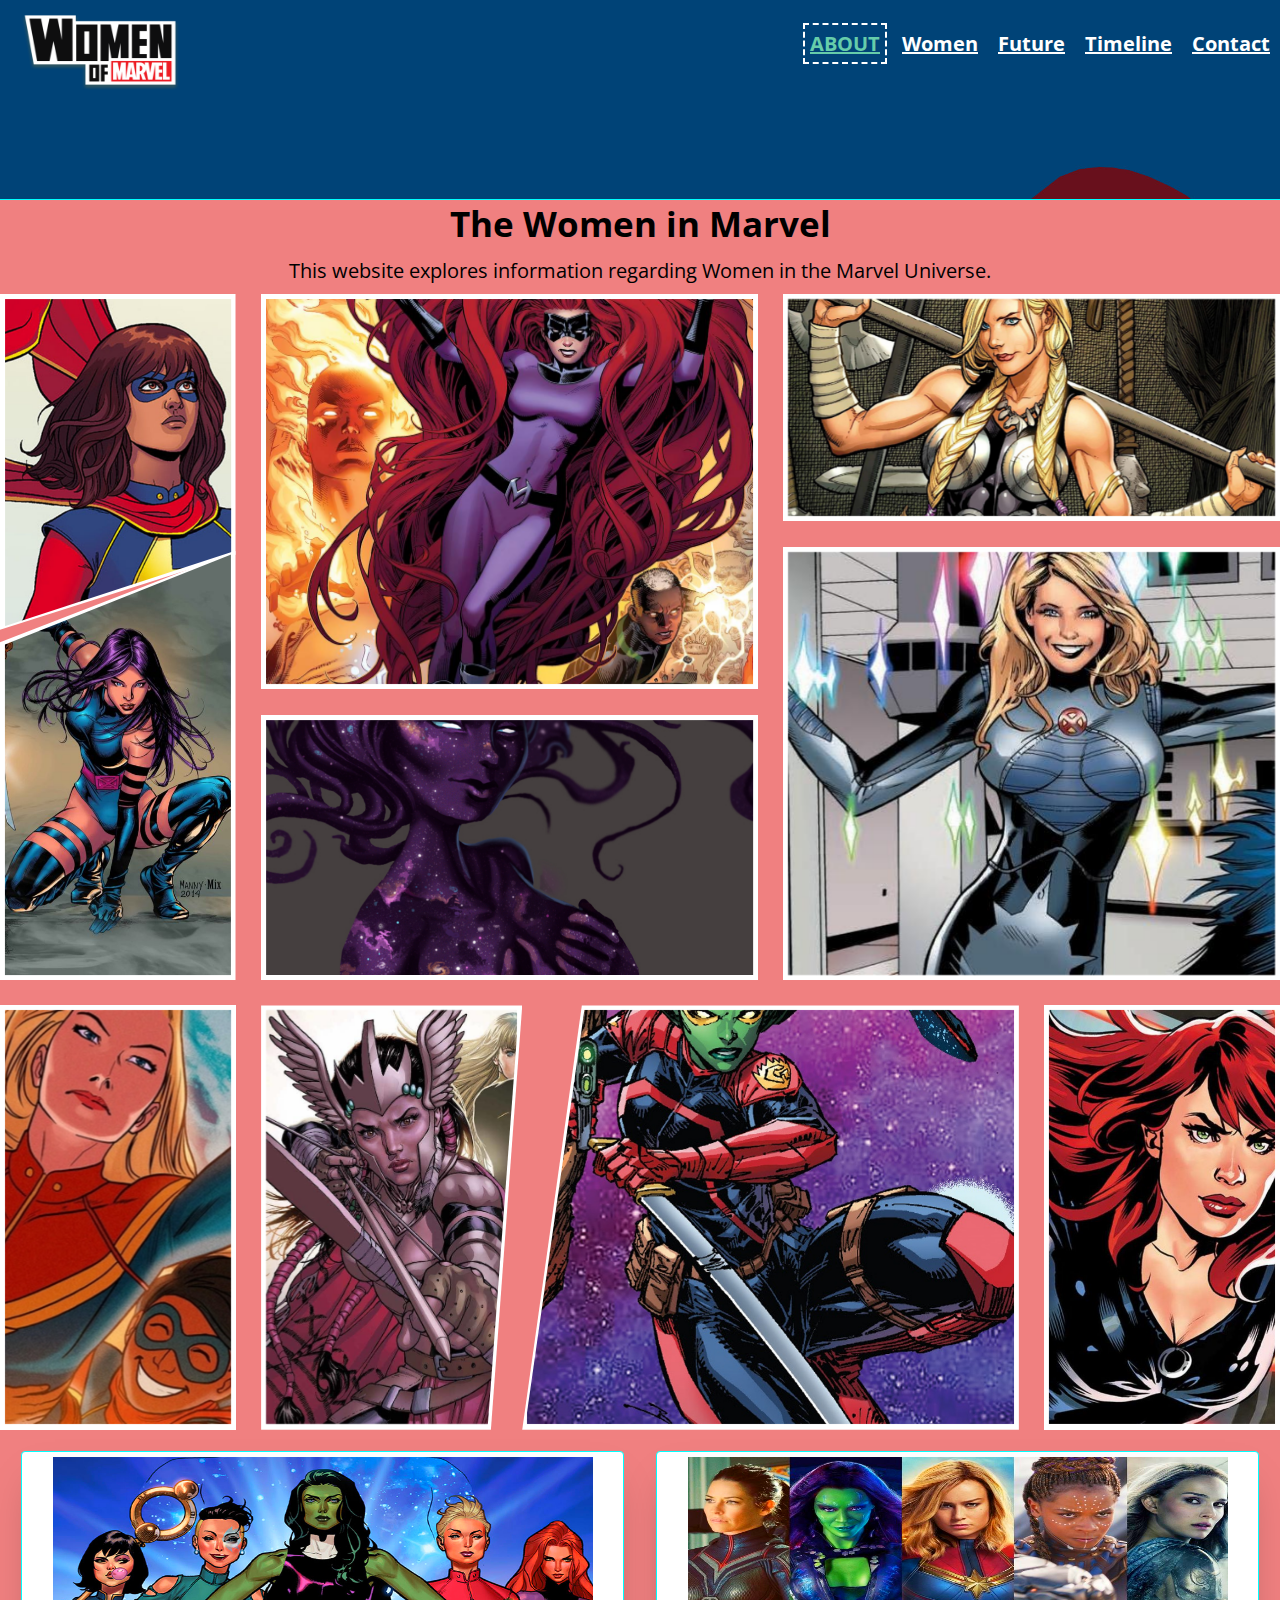
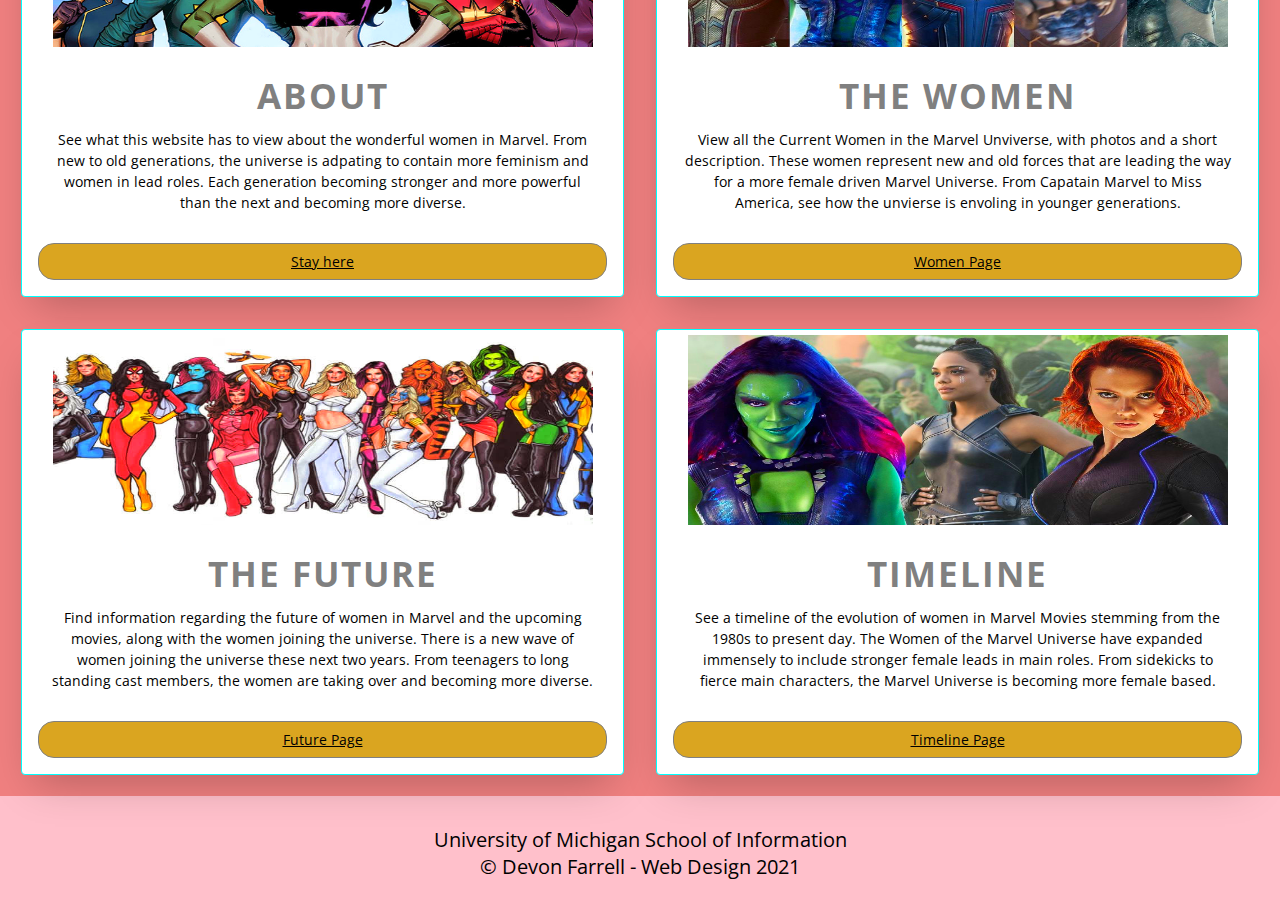
==== commit 92c445ff: "Add files via upload" ====
--- a/index.html
+++ b/index.html
@@ -158,7 +158,7 @@
               <h2>The Women</h2>
             </div>
             <p class="card__text">
-              View all the Current Women in the Marvel Unviverse, with photos and a short description. These women represent new and old forces that are leading the way for a more female lead Marvel Universe. From Capatian Marvel to Miss America, see how the unvierse is envoling in younger generations.
+              View all the Current Women in the Marvel Unviverse, with photos and a short description. These women represent new and old forces that are leading the way for a more female driven Marvel Universe. From Capatain Marvel to Miss America, see how the unvierse is envoling in younger generations.
             </p>
             <a href="women.html" class="btn--block-2">Women Page</a>
           </div>
@@ -173,7 +173,7 @@
             <div class="card__title">
               <h2>The Future</h2>
             </div>
-            <p class="card__text">Find infomration regarding the future of women in Marvel and the upcoming movies and women joining the universe. There is a new wave of women joining the universe these next two years. From teenagers to long standing cast members, the women are taking over and becoming more diverse.</p>
+            <p class="card__text">Find information regarding the future of women in Marvel and the upcoming movies, along with the women joining the universe. There is a new wave of women joining the universe these next two years. From teenagers to long standing cast members, the women are taking over and becoming more diverse.</p>
             <a href="future.html" class="btn--block-2">Future Page</a>
           </div>
         </div>
@@ -188,7 +188,7 @@
               <h2>Timeline</h2>
             </div>
             <p class="card__text">
-              See a timeline of the evolution of women in Marvel Movies stemming from the 1980s to present day. The Women of the Marvel Universe have expanded immensely to include stronger female leads in leading roles. From sidekicks to fierce main characters, the Marvel Universe is becoming more female based.
+              See a timeline of the evolution of women in Marvel Movies stemming from the 1980s to present day. The Women of the Marvel Universe have expanded immensely to include stronger female leads in main roles. From sidekicks to fierce main characters, the Marvel Universe is becoming more female based.
             </p>
               <a href="timeline.html" class="btn--block-2">Timeline Page</a>
           </div>
--- a/css/style.css
+++ b/css/style.css
@@ -995,6 +995,7 @@
 @media screen and (min-width: 850px) { 
 	img{
 		width: 550px;
+		padding: 5px;
 	}
 
 
@@ -1122,4 +1123,4 @@
 
 }
 
-	+	
